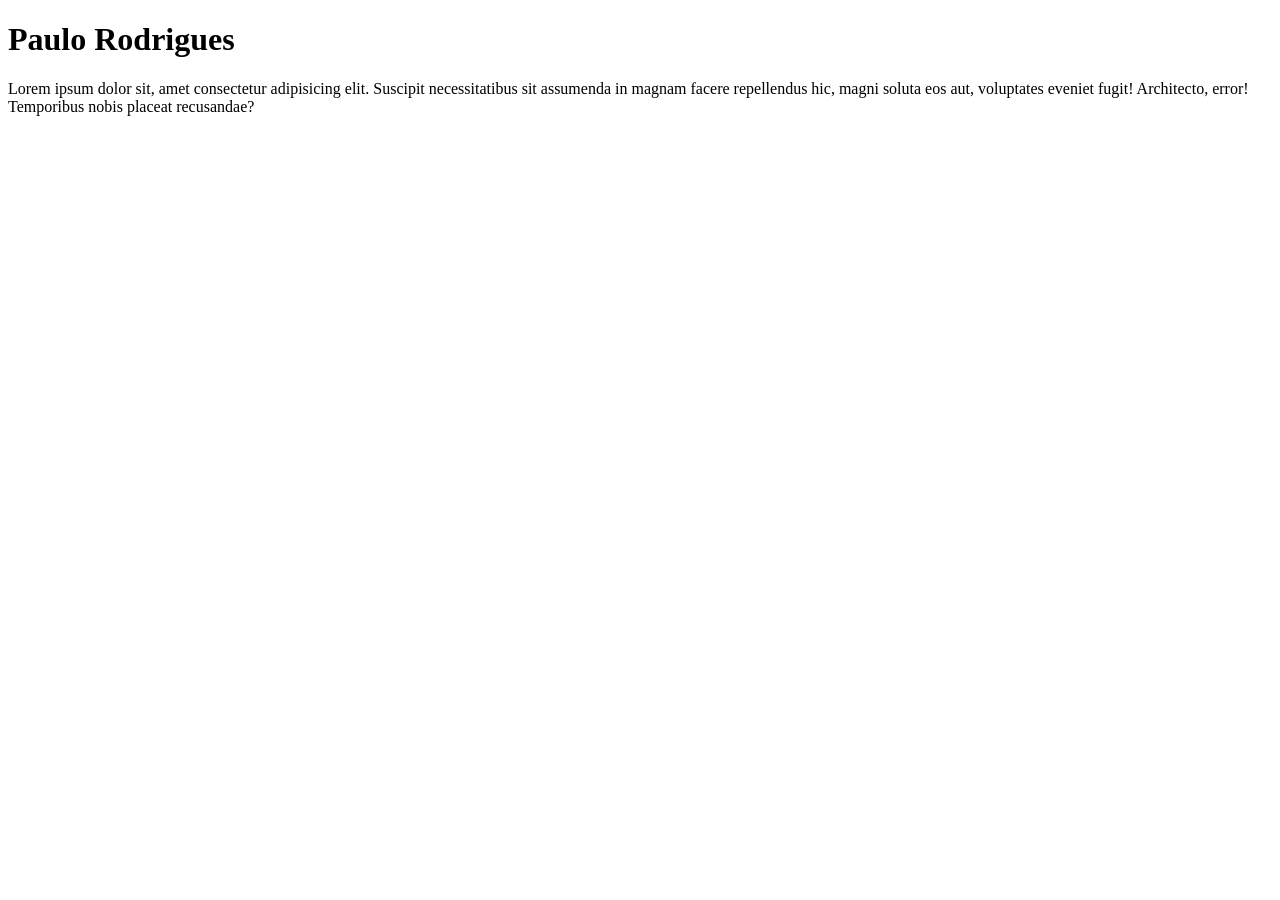
==== index.html @ dc6b5d0d "Create index.html" ====
<!DOCTYPE html>
<html lang="en">
<head>
    <meta charset="UTF-8">
    <meta name="viewport" content="width=device-width, initial-scale=1.0">
    <title>Paulo Rodrigues: Personal site and portfolio</title>
</head>
<body>
    <h1> Paulo Rodrigues</h1>
    <p>Lorem ipsum dolor sit, amet consectetur adipisicing elit. Suscipit necessitatibus sit assumenda in magnam facere repellendus hic, magni soluta eos aut, voluptates eveniet fugit! Architecto, error! Temporibus nobis placeat recusandae?</p>
</body>
</html>
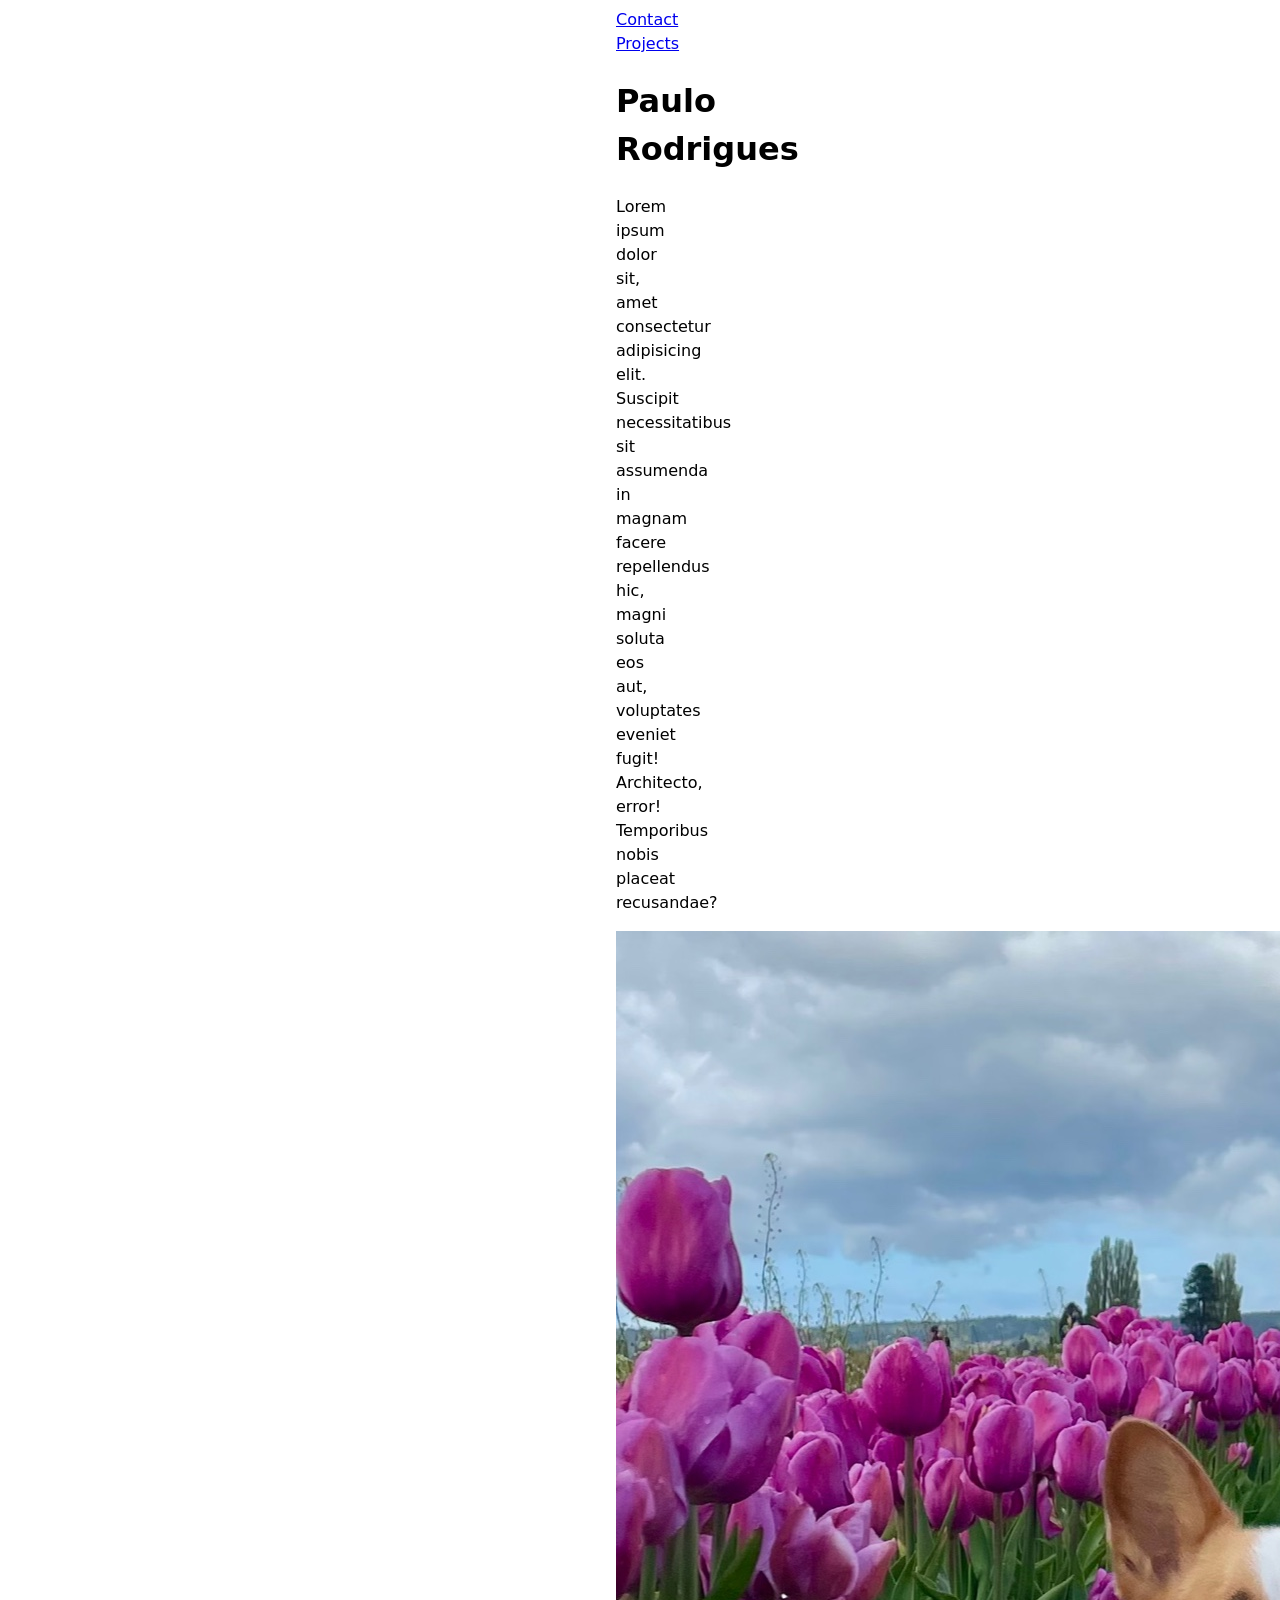
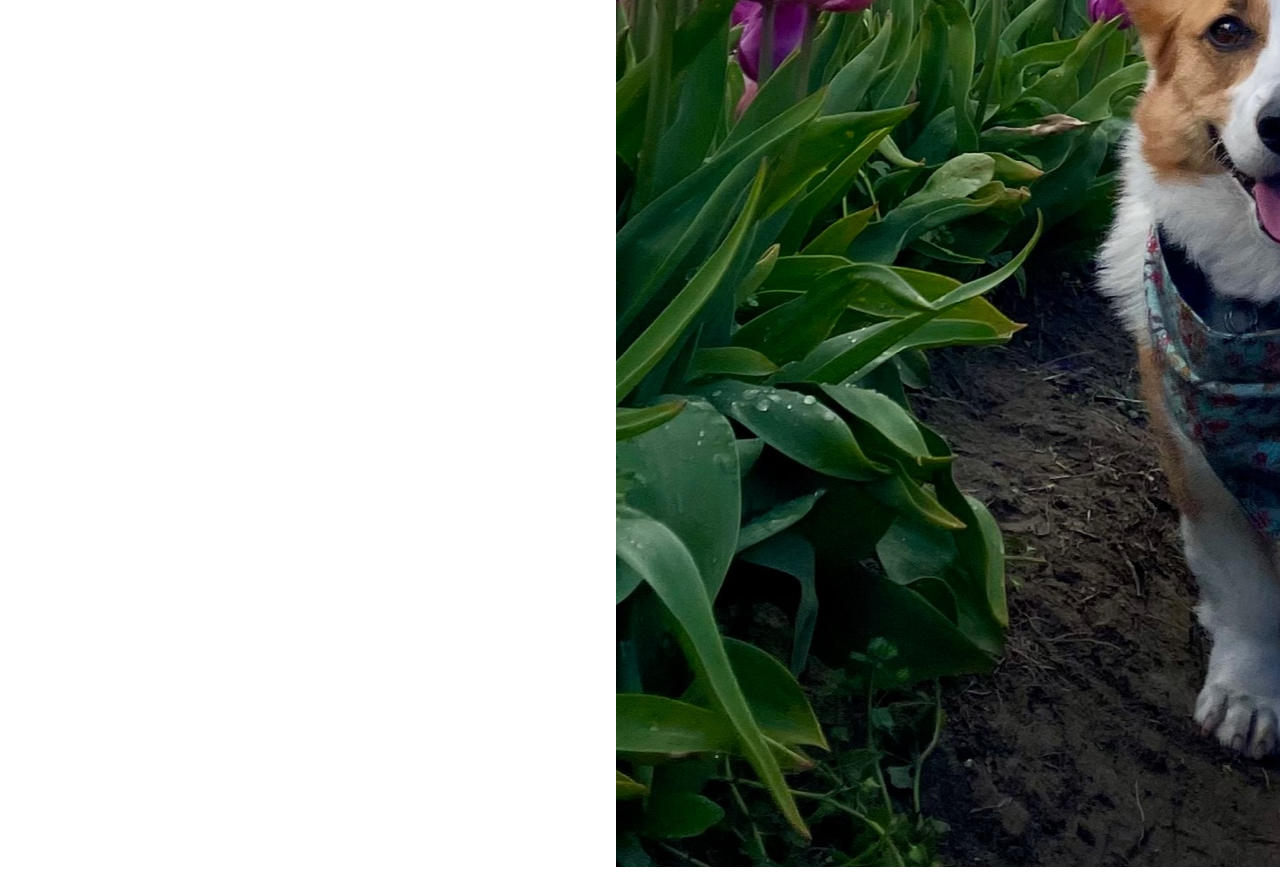
==== commit 6ab9a4eb: "Continuação do Lab 1" ====
--- a/index.html
+++ b/index.html
@@ -3,10 +3,16 @@
 <head>
     <meta charset="UTF-8">
     <meta name="viewport" content="width=device-width, initial-scale=1.0">
+    <link rel="stylesheet" type="text/css" href="style.css"> 
     <title>Paulo Rodrigues: Personal site and portfolio</title>
 </head>
 <body>
+    <nav>
+        <a href="./contact/index.html">Contact</a>
+        <a href="./projects/index.html">Projects</a>
+    </nav>
     <h1> Paulo Rodrigues</h1>
     <p>Lorem ipsum dolor sit, amet consectetur adipisicing elit. Suscipit necessitatibus sit assumenda in magnam facere repellendus hic, magni soluta eos aut, voluptates eveniet fugit! Architecto, error! Temporibus nobis placeat recusandae?</p>
+    <img src="images/pinot.jpeg", alt="Dog surrounded by flowers">
 </body>
 </html>
--- a/style.css
+++ b/style.css
@@ -0,0 +1,9 @@
+body {
+/* Set line to 1.5 times the font size
+    and use the OS's UI font as the website font
+    */
+    
+    font: 100%/1.5 system-ui;
+    max-width: 3em;
+    margin-inline: auto;
+}
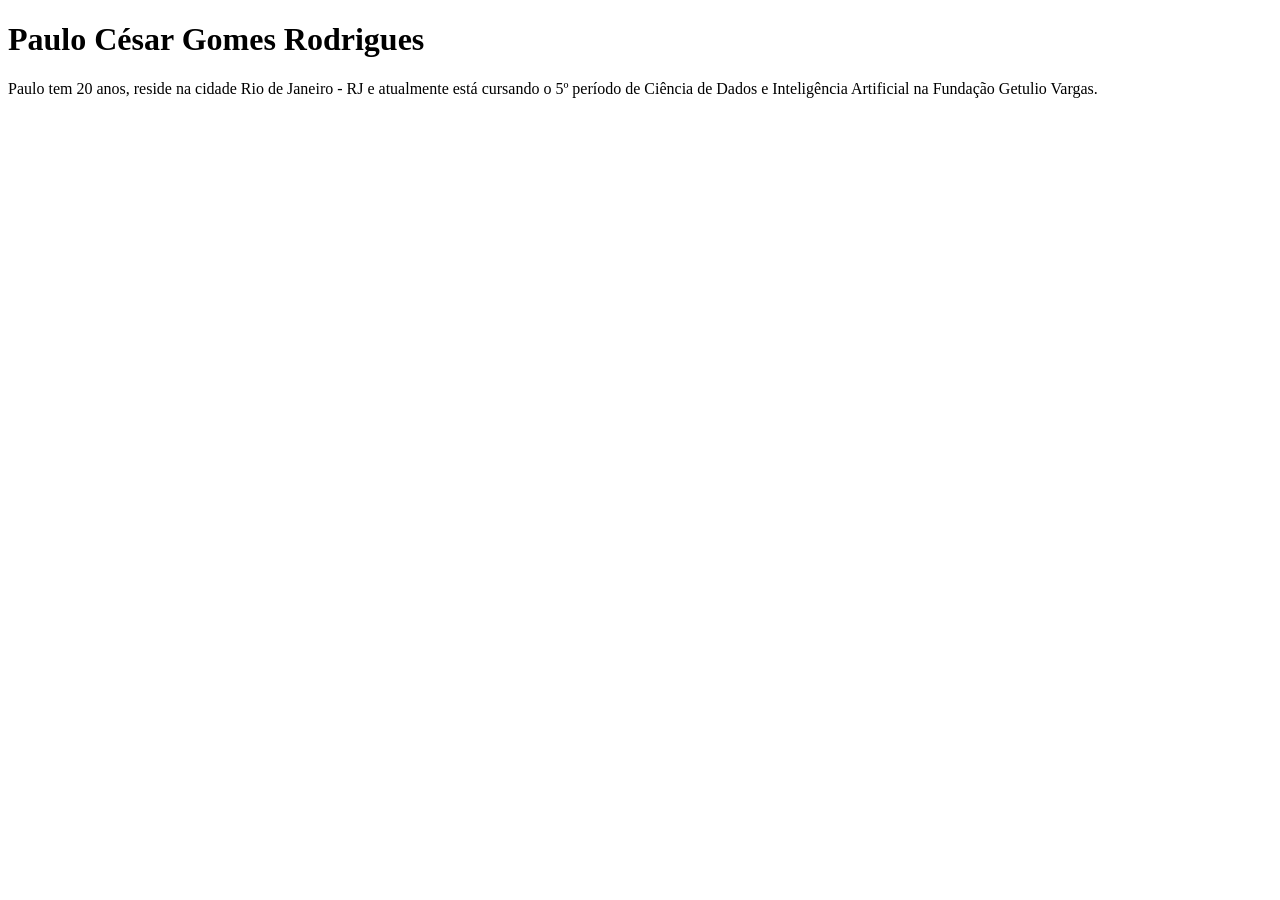
==== commit 6a54ea02: "Lab 1 - Passos 1 e 2" ====
--- a/index.html
+++ b/index.html
@@ -3,16 +3,12 @@
 <head>
     <meta charset="UTF-8">
     <meta name="viewport" content="width=device-width, initial-scale=1.0">
-    <link rel="stylesheet" type="text/css" href="style.css"> 
     <title>Paulo Rodrigues: Personal site and portfolio</title>
 </head>
 <body>
-    <nav>
-        <a href="./contact/index.html">Contact</a>
-        <a href="./projects/index.html">Projects</a>
-    </nav>
-    <h1> Paulo Rodrigues</h1>
-    <p>Lorem ipsum dolor sit, amet consectetur adipisicing elit. Suscipit necessitatibus sit assumenda in magnam facere repellendus hic, magni soluta eos aut, voluptates eveniet fugit! Architecto, error! Temporibus nobis placeat recusandae?</p>
-    <img src="images/pinot.jpeg", alt="Dog surrounded by flowers">
+    <h1>Paulo César Gomes Rodrigues</h1>
+    <p>Paulo tem 20 anos, reside na cidade Rio de Janeiro - RJ e atualmente está cursando o 5º período de 
+        Ciência de Dados e Inteligência Artificial na Fundação Getulio Vargas.
+    </p>
 </body>
 </html>
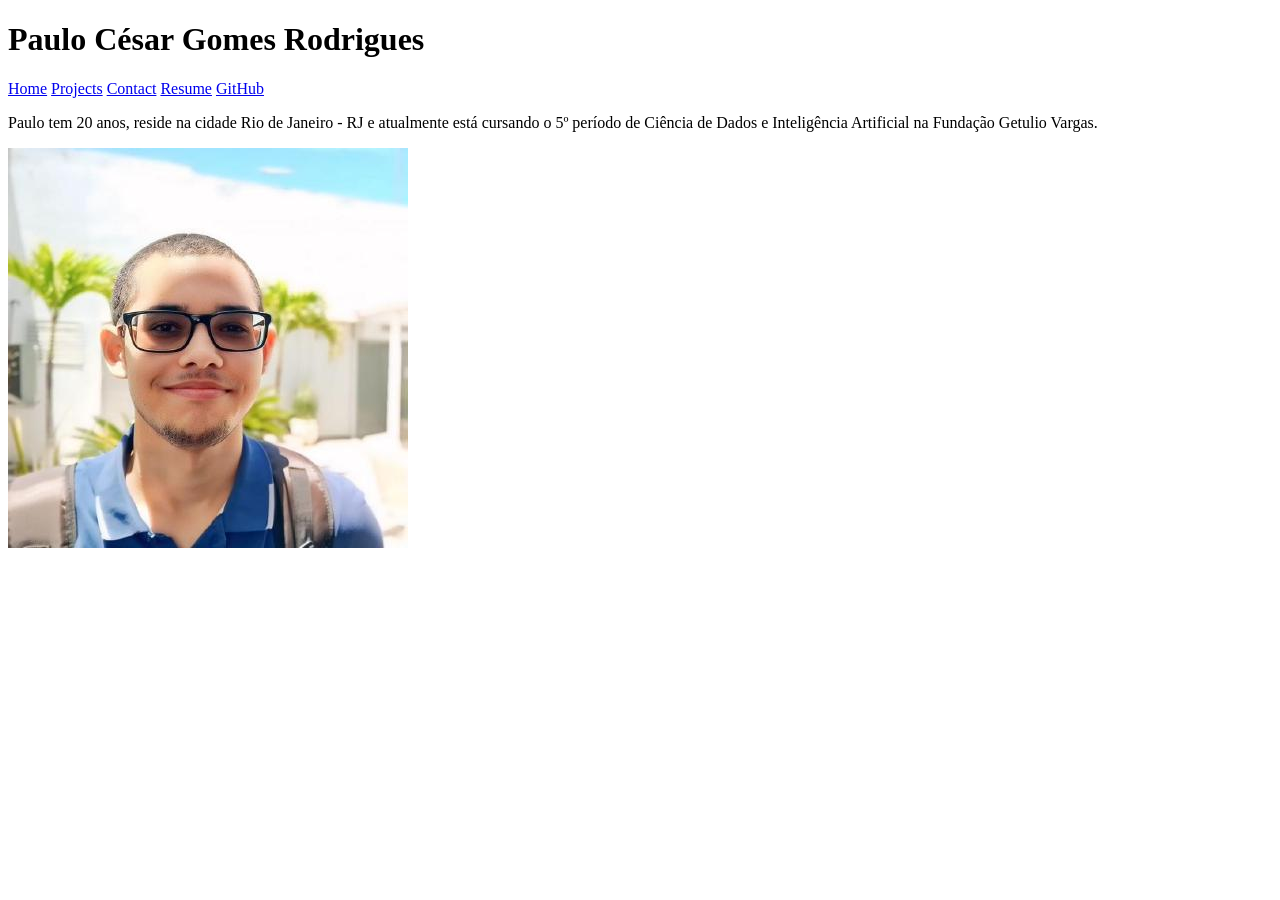
==== commit b62b7697: "Lab 1 - Passos 3 a 8" ====
--- a/index.html
+++ b/index.html
@@ -4,11 +4,20 @@
     <meta charset="UTF-8">
     <meta name="viewport" content="width=device-width, initial-scale=1.0">
     <title>Paulo Rodrigues: Personal site and portfolio</title>
+    <link rel="stylesheet" href="styles.css">
 </head>
 <body>
     <h1>Paulo César Gomes Rodrigues</h1>
+    <nav>
+            <a href="index.html">Home</a>
+            <a href="projects/index.html">Projects</a>
+            <a href="contact/index.html">Contact</a>
+            <a href="resume/index.html">Resume</a>
+            <a href="https://github.com/paulocgr9" target="_blank">GitHub</a>
+    </nav>
     <p>Paulo tem 20 anos, reside na cidade Rio de Janeiro - RJ e atualmente está cursando o 5º período de 
         Ciência de Dados e Inteligência Artificial na Fundação Getulio Vargas.
     </p>
+    <img src=images/paulo.jpg alt="Fotografia de Paulo Rodrigues">
 </body>
 </html>
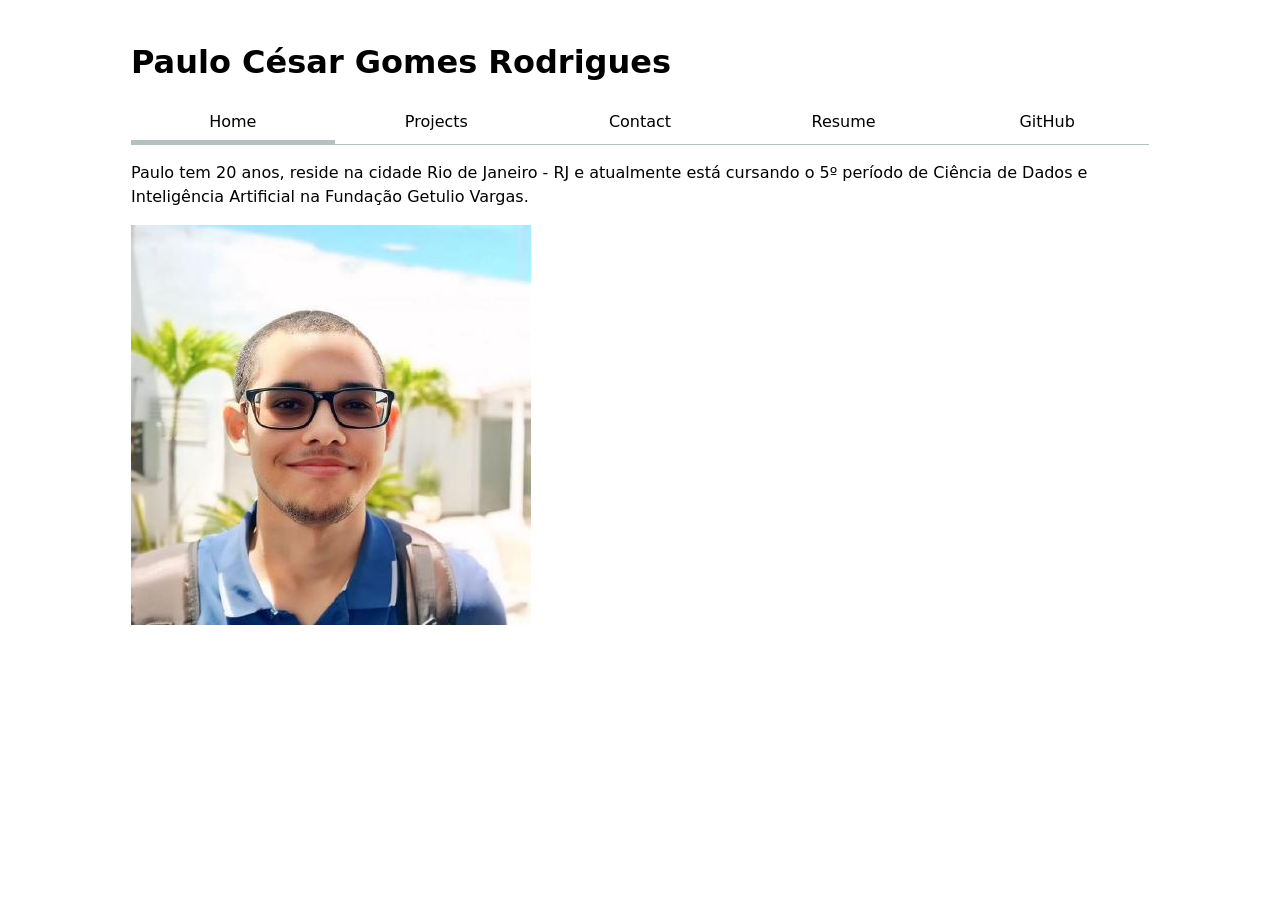
==== commit 1bc63ed0: "Lab 2" ====
--- a/index.html
+++ b/index.html
@@ -9,7 +9,7 @@
 <body>
     <h1>Paulo César Gomes Rodrigues</h1>
     <nav>
-            <a href="index.html">Home</a>
+            <a href="index.html" class="current">Home</a>
             <a href="projects/index.html">Projects</a>
             <a href="contact/index.html">Contact</a>
             <a href="resume/index.html">Resume</a>
--- a/styles.css
+++ b/styles.css
@@ -0,0 +1,135 @@
+body {
+    /* Set line height to 1.5 times the font size
+       and use the OS’s UI font as the website font
+     */
+    font: 100%/1.5 system-ui;
+    max-width: 100ch;
+    margin-inline: auto;
+    padding: 1em;
+   }
+   
+:root {
+    --color-accent: oklch(65% 50% 0);
+}
+
+nav {
+    display: flex;
+    border-bottom-width: 1px;
+    border-bottom-style: solid;
+    border-bottom-color: oklch(80% 3% 200)
+}
+
+nav a {
+    flex: 1;
+    text-decoration: none;
+    color: inherit;
+    text-align: center;
+    padding: 0.5em;
+}
+
+nav a.current {
+    flex: 1;
+    text-decoration: none;
+    color: inherit;
+    text-align: center;
+    padding-bottom: 0.4em;
+    border-bottom-width: 4px;
+    border-bottom-style: solid;
+    border-bottom-color: oklch(80% 3% 200)
+}
+
+nav a:hover {
+    border-bottom-width: 0.4em;
+    border-bottom-style: solid;
+    border-bottom-color:var(--color-accent);
+    padding-bottom:0.1em;
+    background-color: oklch(from var(--color-accent) 95% 5% h);
+}
+
+/* input, textarea, button {
+    font: inherit;
+    width: 100%;
+    box-sizing: border-box;
+}
+
+label, input, textarea, button {
+    display: block;
+}
+
+label {
+    margin-top: 1rem;
+} */
+
+
+form {
+    display: grid;   
+    grid-template-columns: auto 1fr;
+    gap: 1em;
+}
+form label{
+    display: grid;
+    grid-template-columns: subgrid;
+}
+#button, label{
+    grid-column: 1/-1;
+}
+
+img {
+    max-width: 100%;
+}
+
+.projects {
+    display:grid;
+    grid-template-columns : repeat(auto-fill, minmax(15em, 1fr));
+    min-width: 15em;
+    max-width: 1fr;
+}
+
+.resume {
+    display: grid;
+    grid-template-columns: repeat(auto-fill, minmax(15em, 1fr));
+    min-width: 15em;
+    max-width: 1fr;
+}
+
+article { 
+    margin: 10px;
+    display: grid;
+    grid-template-rows: subgrid;
+    grid-row: span 3;
+}
+
+article h2{
+    margin: 0;
+}
+
+h1 {
+    size:400%;
+    line-height: 1.1;
+    text-wrap: balance;
+}
+h2 {
+    size:200%;
+    line-height: 1.1;
+    text-wrap: balance;
+}
+h3{
+    size:150%;
+    line-height: 1.1;
+    text-wrap: balance;
+}
+h4{
+    size: 100%;
+    line-height: 1.1;
+    text-wrap: balance;
+}
+h5{
+    size: 75%;
+    line-height: 1.1;
+    text-wrap: balance;
+}
+h6{
+    size: 50%;
+    line-height: 1.1;
+    text-wrap: balance;
+}
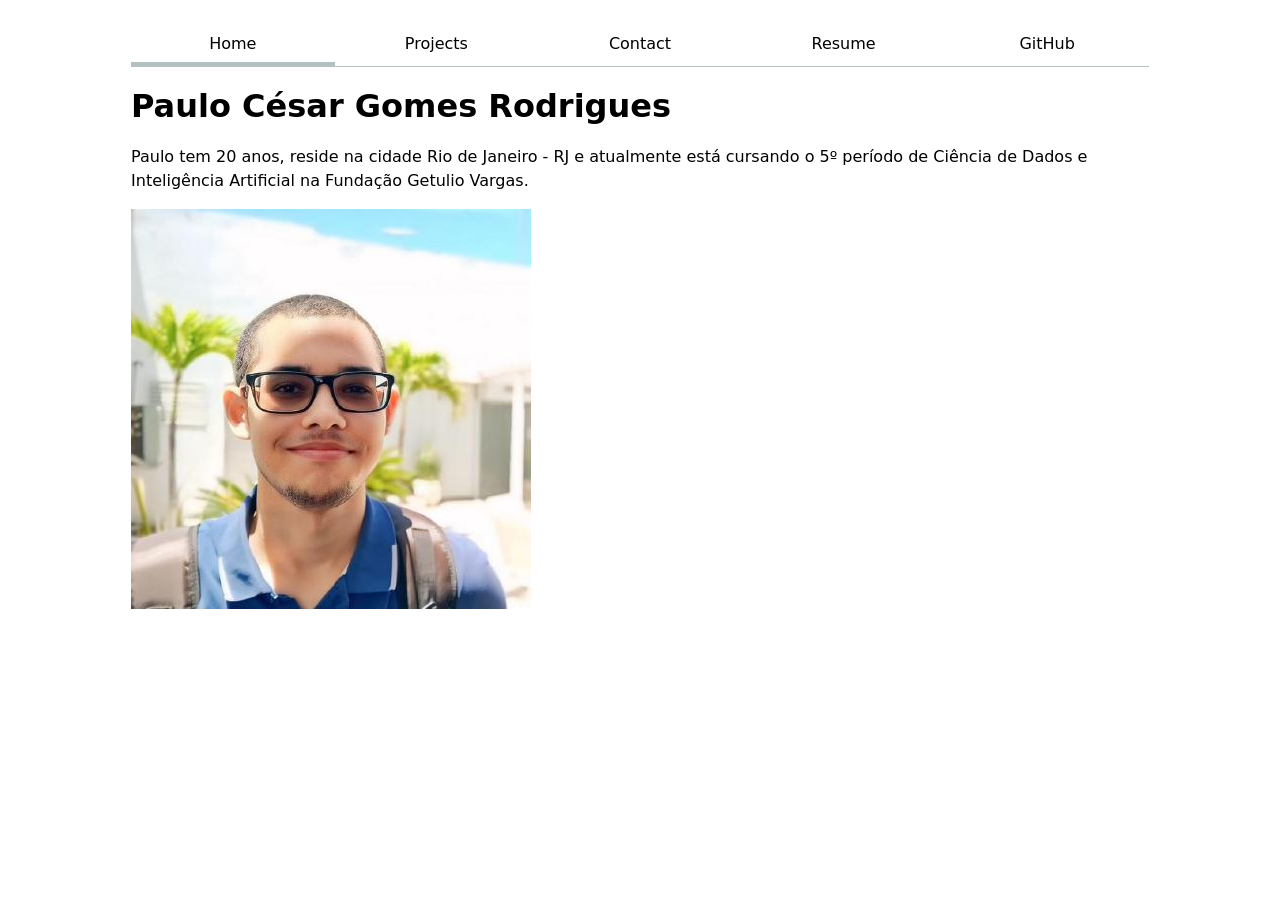
==== commit 6dacb9cd: "Lab 3" ====
--- a/index.html
+++ b/index.html
@@ -1,20 +1,21 @@
 <!DOCTYPE html>
-<html lang="en">
+<html lang="en", class="home">
 <head>
     <meta charset="UTF-8">
     <meta name="viewport" content="width=device-width, initial-scale=1.0">
     <title>Paulo Rodrigues: Personal site and portfolio</title>
     <link rel="stylesheet" href="styles.css">
+    <script type="module" src="global.js"></script>
 </head>
 <body>
     <h1>Paulo César Gomes Rodrigues</h1>
-    <nav>
-            <a href="index.html" class="current">Home</a>
+    <!-- <nav>
+            <a href="index.html">Home</a>
             <a href="projects/index.html">Projects</a>
             <a href="contact/index.html">Contact</a>
             <a href="resume/index.html">Resume</a>
             <a href="https://github.com/paulocgr9" target="_blank">GitHub</a>
-    </nav>
+    </nav> -->
     <p>Paulo tem 20 anos, reside na cidade Rio de Janeiro - RJ e atualmente está cursando o 5º período de 
         Ciência de Dados e Inteligência Artificial na Fundação Getulio Vargas.
     </p>
